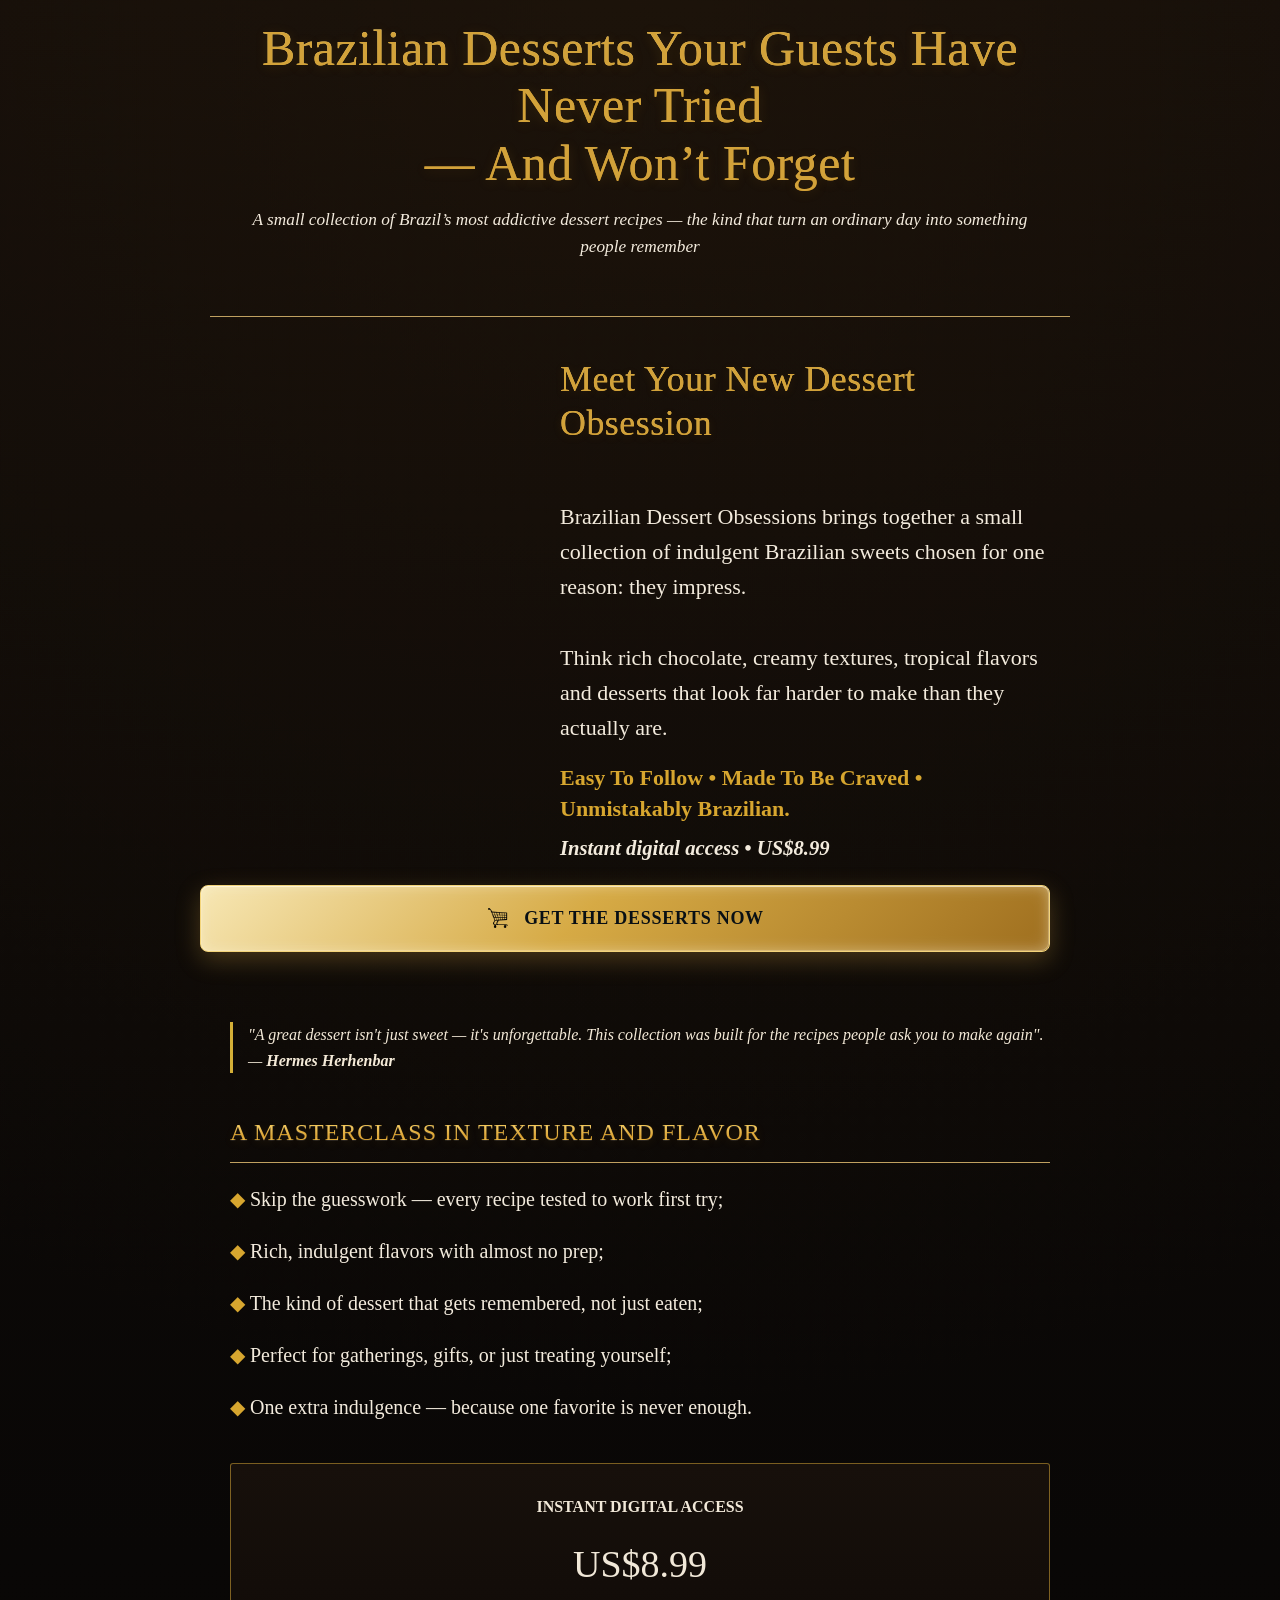
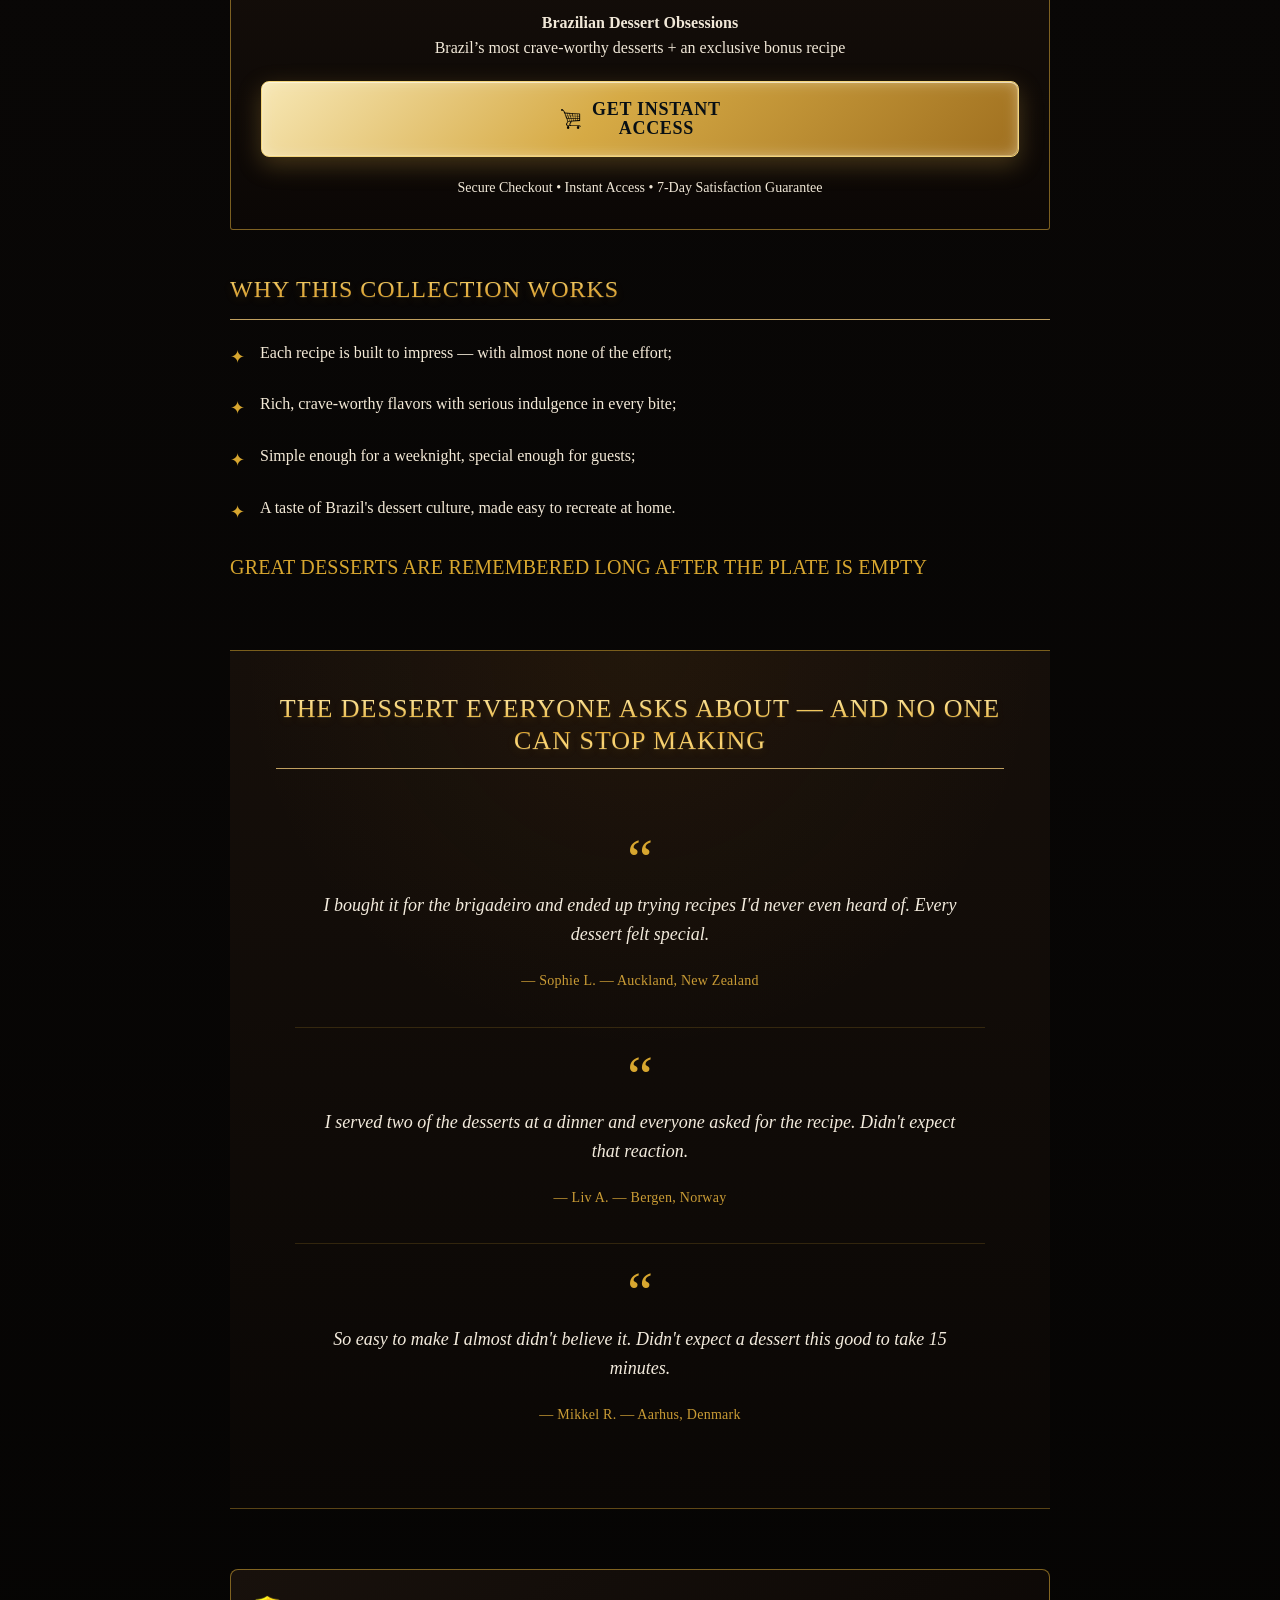
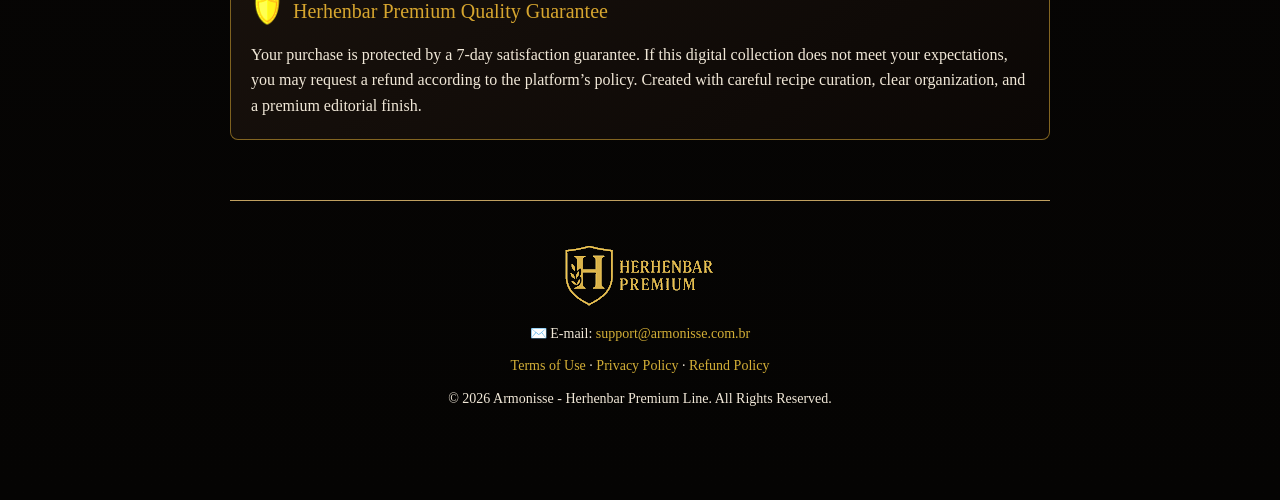
==== index.html @ a562997b "Update index.html" ====
<!DOCTYPE html>
<html lang="pt-BR">
<head>
    <meta charset="UTF-8">
    <meta name="viewport" content="width=device-width, initial-scale=1.0">
    <title>BRAZILIAN DESSERTS | Herhenbar Premium</title>
    <link rel="stylesheet" href="style.css">
    <link rel="icon" type="image/x-icon" href="assets/favicons/favicon.ico">


<!-- META PIXEL -->
<script>
!function(f,b,e,v,n,t,s)
{if(f.fbq)return;n=f.fbq=function(){n.callMethod?
n.callMethod.apply(n,arguments):n.queue.push(arguments)};
if(!f._fbq)f._fbq=n;n.push=n;n.loaded=!0;n.version='2.0';
n.queue=[];t=b.createElement(e);t.async=!0;
t.src=v;s=b.getElementsByTagName(e)[0];
s.parentNode.insertBefore(t,s)}(window, document,'script',
'https://connect.facebook.net/en_US/fbevents.js');
fbq('init', '1757436611671883');
fbq('track', 'PageView');
</script>
<noscript>
<img height="1" width="1" style="display:none"
src="https://www.facebook.com/tr?id=1757436611671883&ev=PageView&noscript=1"/>
</noscript>

</head>
<body>
    <div class="container">
        <header>
            <div class="mobile-hero-dessert">
  <img src="assets/images/dessert-hero.jpg" alt="Brazilian Dessert Obsessions">
</div>
            <h1 class="headline"> Brazilian Desserts Your Guests Have Never Tried <br>— And Won’t Forget
</h1>
            <p class="subheadline"><em>A small collection of Brazil’s most addictive dessert recipes — the kind that turn an ordinary day into something people remember</em></p>
<a href="https://payhip.com/b/fgzxD" class="cta-button mobile-hero-cta">
  GET THE DESSERTS NOW — US$8.99
</a>        </header>

        <div class="content">
            <!-- INÍCIO DA SEÇÃO HERO -->
            <div class="hero">
                <div class="ds-cover-wrap">
  <video
    class="ds-cover-video"
    autoplay
    muted
    loop
    playsinline
    preload="auto"
  >
    <source src="assets/video/ds-cover-loop.mp4" type="video/mp4">
    Seu navegador não suporta vídeo HTML5.
  </video>
</div>

                <div class="hero-content">
                    <h1>Meet Your New Dessert Obsession</h1>
                    <div class="divider"></div>
                    <p>Brazilian Dessert Obsessions brings together a small collection of indulgent Brazilian sweets chosen for one reason: they impress.<br><br>
Think rich chocolate, creamy textures, tropical flavors and desserts that look far harder to make than they actually are.<br>
<span class="benefits-line">
  Easy To Follow • Made To Be Craved • Unmistakably Brazilian.
</span>

                    <span class="instant-access">
  Instant digital access • US$8.99
</span>
                    <a href="https://payhip.com/b/fgzxD" class="cta-button">
  <span class="cart-icon">🛒</span>
  GET THE DESSERTS NOW
</a>

                </div>
            </div>
            <!-- FIM DA SEÇÃO HERO -->

            <div class="media-citation" style="margin: 40px 0; font-style: italic; padding-left: 15px; border-left: 3px solid #d4af37;">
                "A great dessert isn't just sweet — it's unforgettable. This collection was built for the recipes people ask you to make again".<br>
                — <strong>Hermes Herhenbar</strong>             
</div>

                      

                        <h2>A MASTERCLASS IN TEXTURE AND FLAVOR</h2>

            <div class="features">
                <div class="feature">
                    <h3>◆ Skip the guesswork — every recipe tested to work first try;</h3>
                    
                </div>
                <div class="feature">
                    <h3>◆ Rich, indulgent flavors with almost no prep;
</h3>
                    
                </div>
                <div class="feature">
                    <h3>◆ The kind of dessert that gets remembered, not just eaten;
</h3>
                                    </div>


<div class="features">
                <div class="feature">
                    <h3>◆ Perfect for gatherings, gifts, or just treating yourself;</h3>
                    
                </div>

                <div class="feature">
                    <h3>◆ One extra indulgence — because one favorite is never enough.  
</h3>
</div>
            </div>

<div class="price-box">
    <p><strong>INSTANT DIGITAL ACCESS</strong></p>

    <p class="price">US$8.99</p>

    <p>
        <strong>Brazilian Dessert Obsessions</strong><br>
        Brazil’s most crave-worthy desserts + an exclusive bonus recipe
    </p>

    <a href="https://payhip.com/b/fgzxD" class="cta-button offer-mobile-cta">
  <span class="cart-icon">🛒</span>
  <span class="cta-copy">
    <span>GET INSTANT</span>
    <span>ACCESS</span>
  </span>
</a>

    <p style="margin-top: 15px; font-size: 14px;">
        Secure Checkout • Instant Access • 7-Day Satisfaction Guarantee
    </p>
</div>


            <section class="benefits">

  <h2>WHY THIS COLLECTION WORKS</h2>

  <div class="benefit-item">
    <span class="check">✦</span>
    <div>Each recipe is built to impress — with almost none of the effort;</div>
  </div>

  <div class="benefit-item">
    <span class="check">✦</span>
    <div>Rich, crave-worthy flavors with serious indulgence in every bite;</div>
  </div>

  <div class="benefit-item">
    <span class="check">✦</span>
    <div>Simple enough for a weeknight, special enough for guests;</div>
  </div>

  <div class="benefit-item">
    <span class="check">✦</span>
    <div>A taste of Brazil's dessert culture, made easy to recreate at home.</div>
  </div>

  <h3 class="benefits-closing">
    GREAT DESSERTS ARE REMEMBERED LONG AFTER THE PLATE IS EMPTY
  </h3>

</section>

            <section class="testimonial-luxury">

  <h2>THE DESSERT EVERYONE ASKS ABOUT — AND NO ONE CAN STOP MAKING</h2>

  <div class="testimonial-grid">

    <article class="testimonial-item">
      <div class="quote-mark">“</div>
      <p>
        I bought it for the brigadeiro and ended up trying recipes I'd never even heard of. Every dessert felt special.
      </p>
      <span>— Sophie L. — Auckland, New Zealand</span>
    </article>

    <article class="testimonial-item">
      <div class="quote-mark">“</div>
      <p>
        I served two of the desserts at a dinner and everyone asked for the recipe. Didn't expect that reaction.
      </p>
      <span>— Liv A. — Bergen, Norway</span>
    </article>

    <article class="testimonial-item">
      <div class="quote-mark">“</div>
      <p>
        So easy to make I almost didn't believe it. Didn't expect a dessert this good to take 15 minutes.
      </p>
      <span>— Mikkel R. — Aarhus, Denmark</span>
    </article>

  </div>

</section>

            <div class="guarantee-box" style="border: 1px solid #ae8b38; padding: 20px; border-radius: 8px; margin: 60px auto 0; max-width: 860px;">
                <div class="guarantee-content" style="display: flex; align-items: center; gap: 10px;">
                    <div style="font-size: 26px;"><span class="guarantee-icon">🛡️</span></div>
                    <h3 style="margin: 0;">Herhenbar Premium Quality Guarantee</h3>
                </div>
                <p style="margin-top: 10px;">Your purchase is protected by a 7-day satisfaction guarantee. If this digital collection does not meet your expectations, you may request a refund according to the platform’s policy.

Created with careful recipe curation, clear organization, and a premium editorial finish.

</em></p>
            </div>

            <section class="site-banner" style="max-width: 860px; margin: 60px auto 0;">
                
        </div>

        <footer>
            
           
    <img src="assets/images/logo_herhenbar.png" alt="Herhenbar Premium Logo" style="margin-top: 15px;">
<p style="margin: 10px 0;">
        
        ✉️ E-mail: <a href="mailto:support@armonisse.com.br" style="color:#d4af37; text-decoration:none;">support@armonisse.com.br</a>
    </p>

    <p style="margin: 10px 0;">
        <a href="terms-of-use.html" style="color:#d4af37; text-decoration:none;">Terms of Use</a> ·
        <a href="privacy-policy.html" style="color:#d4af37; text-decoration:none;">Privacy Policy</a> ·
        <a href="refund-policy.html" style="color:#d4af37; text-decoration:none;">Refund Policy</a>
    </p>

    <p style="margin-top: 10px;">
                 
          </p>
<p>© 2026 Armonisse - Herhenbar Premium Line. All Rights Reserved.</p>
        </footer>
    </div>
<script>
function flipCard(container) {container.classList.toggle('flipped');}
</script>
</body>
</html>
---- style.css ----
* {
    margin: 0;
    padding: 0;
    box-sizing: border-box;
    font-family: 'Georgia', serif;
}

body {
    background-color: #0a1a1a;
    color: #e0d0a0;
    line-height: 1.6;
    background-image: linear-gradient(to bottom, rgba(5, 15, 15, 0.95), rgba(10, 26, 26, 0.98));
}

.container {
    max-width: 900px;
    margin: 0 auto;
    padding: 20px;
}

/* Adicionando/modificando estilos para o novo layout */
.hero {
    display: flex;
    align-items: flex-start;
    margin-bottom: 40px;
}

.hero-image {
    max-width: 320px;
    box-shadow: 0 5px 15px rgba(0,0,0,0.5);
    /* Removida a borda dourada para evitar duplicação */
}

.hero-content {
    padding-left: 30px;
    display: flex;
    flex-direction: column;
}
.hero-content p {
    margin-top: 0;
}

.hero-content p {
    font-size: 22px;
}



h1 {
    color: #d4af37;
    font-size: 32px;
    margin-top: 0;
    margin-bottom: 30px;
    font-weight: normal;
    letter-spacing: 1px;
}

.hero-content h1 {
    margin-bottom: 12px;
}


.divider {
    height: 1px;
    background-color: #d4af37;
    margin: 20px 0;
}

.highlight {
    font-style: italic;
}

/* Mantenho seu estilo original de botão CTA */
.cta-button {
    display: inline-block;
    background-color: #d4af37;
    color: #0a1a1a;
    font-size: 18px;
    padding: 15px 30px;
    text-decoration: none;
    border-radius: 0;
    margin: 20px 0;
    font-weight: bold;
    text-align: center;
    letter-spacing: 1px;
    border: none;
    transition: all 0.3s ease;
}

.cta-button:hover {
    background-color: #e0c050;
}

.section-title {
    color: #d4af37;
    text-align: center;
    font-size: 24px;
    margin: 40px 0 20px;
    font-weight: normal;
    letter-spacing: 1px;
}

/* Produtos */
.products {
    text-align: center;
    margin: 40px 0;
}

.product-images {
    display: flex;
    justify-content: space-around;
    margin: 40px 0 30px;  /* Aumentado o espaço superior */
    gap: 20px;  /* Adicionado espaço entre imagens */
}

.product-images img {
    width: 30%;
    max-width: 250px;
    border: 1px solid #c0a060;
    box-shadow: 0 3px 10px rgba(0,0,0,0.3);
}

.product-list {
    text-align: left;
    max-width: 80%;
    margin: 0 auto;
    list-style-type: none;
}

.product-name {
    color: #d4af37;
    font-weight: bold;
    font-size: 20px;  /* Aumentado o tamanho da fonte */
    display: block;
    margin-bottom: 8px;
    letter-spacing: 1px;
}

/* Mantendo seus estilos de lista originais */
ul {
    list-style-type: none;
    padding-left: 10px;
}

li {
    margin-bottom: 20px;  /* Aumentado o espaçamento entre itens */
    position: relative;
    padding-left: 20px;
}

li::before {
    content: "•";
    color: #a0c0c0;
    position: absolute;
    left: 0;
}

/* Restante do seu CSS original */
header {
    text-align: center;
    padding: 40px 20px;
    border-bottom: 1px solid #c0a060;
}

.logo {
    max-width: 180px;
    margin-bottom: 20px;
}

.headline {
    font-size: 32px;
    margin-bottom: 15px;
    font-weight: normal;
    color: #d4af37;
    letter-spacing: 1px;
}

.subheadline {
    font-size: 20px;
    margin-bottom: 15px;
    font-weight: normal;
    color: #a0c0c0;
}

.content {
    padding: 40px 20px;
    position: relative;
}

.content::before {
    content: "";
    position: absolute;
    top: 0;
    left: 0;
    width: 100%;
    height: 100%;
    background-image: url('/api/placeholder/1000/600');
    background-size: cover;
    opacity: 0.1;
    z-index: -1;
}

.ebook-preview {
    display: flex;
    align-items: center;
    margin: 30px 0;
    gap: 30px;
}

.ebook-img {
    width: 280px;
    border: 1px solid #c0a060;
    box-shadow: 0 5px 15px rgba(0,0,0,0.5);
}

.price-box {
    background-color: rgba(20, 30, 30, 0.7);
    padding: 30px;
    border-radius: 3px;
    text-align: center;
    margin: 40px 0;
    border: 1px solid #c0a060;
}

.price {
    font-size: 38px;
    color: #d4af37;
    font-weight: normal;
    margin: 15px 0;
}

.original-price {
    text-decoration: line-through;
    color: #a09080;
    font-size: 20px;
}

.site-button {
    display: inline-block;
    background-color: transparent;
    color: #d4af37;
    font-size: 16px;
    padding: 12px 25px;
    text-decoration: none;
    border-radius: 0;
    margin: 10px 0;
    font-weight: normal;
    text-align: center;
    letter-spacing: 1px;
    border: 1px solid #d4af37;
    transition: all 0.3s ease;
}

.site-button:hover {
    background-color: rgba(212, 175, 55, 0.1);
}

.benefits {
    margin: 30px 0;
}

.benefit-item {
    display: flex;
    align-items: flex-start;
    margin-bottom: 20px;
}

.check {
    color: #a0c0c0;
    font-size: 18px;
    margin-right: 15px;
    margin-top: 3px;
}

h2 {
    margin: 40px 0 20px;
    color: #d4af37;
    font-weight: normal;
    letter-spacing: 1px;
    font-size: 24px;
    border-bottom: 1px solid #c0a060;
    padding-bottom: 10px;
}

h3 {
    color: #a0c0c0;
    font-weight: normal;
    margin: 20px 0 10px;
    font-size: 20px;
}

footer {
    text-align: center;
    padding: 30px;
    font-size: 14px;
    color: #a09080;
    border-top: 1px solid #c0a060;
    margin-top: 40px;
}

/* Responsividade para a nova estrutura */
@media (max-width: 768px) {
    .hero {
        flex-direction: column;
        align-items: center;
        text-align: center;
    }
    
    .hero-image {
        margin-bottom: 20px;
        max-width: 280px;
    }
    
    .hero-content {
        padding-left: 0;
    }
    
    .product-images {
        flex-direction: column;
        align-items: center;
    }
    
    .product-images img {
        width: 80%;
        max-width: 280px;
        margin-bottom: 15px;
    }
}

/* Estilos finais adicionados em 26/04 */
body {
  margin: 0;
  font-family: 'Montserrat', sans-serif;
  background: #001d26;
  color: #f5f5e5;
}

.content {
  max-width: 860px;
  margin: auto;
  padding: 40px 20px;
}

.section-title {
  font-size: 30px;
  color: #ae8b38;
  text-align: center;
  margin-top: 60px;
}

.divider {
  height: 2px;
  background-color: #ae8b38;
  margin: 20px auto;
}

.quote {
  font-style: italic;
  font-size: 18px;
  line-height: 1.6;
  text-align: center;
  margin: 30px 0 10px;
}

.author {
  text-align: center;
  font-size: 16px;
  margin-bottom: 30px;
}

.cta-section {
  text-align: center;
  margin: 60px auto 40px;
}

.cta-subtitle {
  font-size: 18px;
  margin-bottom: 20px;
}

.cta-button {
  background: #63d471;
  color: #000;
  font-size: 18px;
  padding: 14px 26px;
  border-radius: 8px;
  text-decoration: none;
  font-weight: bold;
  display: inline-block;
  transition: background 0.3s ease;
}

.cta-button:hover {
  background: #49b85c;
}

.guarantee-box {
  background: #001d26;
  border: 1px solid #ae8b38;
  padding: 20px;
  border-radius: 8px;
  margin-top: 60px;
}

.guarantee-content {
  display: flex;
  align-items: center;
  gap: 10px;
}

.site-banner {
  text-align: center;
  margin-top: 60px;
}

.footer {
  text-align: center;
  font-size: 14px;
  color: #999;
  margin: 80px auto 40px;
  padding: 0 20px;
}
.logo {
  background: transparent;
  color: #d4af37; /* Dourado do seu site */
  text-shadow: 
    0 0 10px rgba(212, 175, 55, 0.7),
    0 0 20px rgba(212, 175, 55, 0.5);
  border: none; /* Remove qualquer borda */
  mix-blend-mode: screen; /* Faz o texto "interagir" com o fundo */
}


.flip-container {
    perspective: 1000px;
    display: inline-block;
    width: 30%;
    max-width: 250px;
}

.flip-card {
    width: 100%;
    transition: transform 0.6s;
    transform-style: preserve-3d;
    cursor: pointer;
    position: relative;
}

.flip-container.flipped .flip-card {
    transform: rotateY(180deg);
}

.flip-front, .flip-back {
    backface-visibility: hidden;
}

.flip-front img, .flip-back img {
    width: 100%;
    max-width: 250px;
    border: 1px solid #c0a060;
    box-shadow: 0 3px 10px rgba(0,0,0,0.3);
}

.flip-back {
    position: absolute;
    top: 0;
    left: 0;
    width: 100%;
    transform: rotateY(180deg);
}

.flip-back {
    position: absolute;
    top: 0;
    left: 0;
    width: 100%;
    height: 100%;
    transform: rotateY(180deg);
}

.flip-front {
    position: relative;
    z-index: 2;
}


@media (max-width: 768px) {
    .product-images {
        flex-direction: column !important;
        align-items: center !important;
    }
    
    .flip-container {
        width: 100% !important;
        max-width: 320px !important;
        margin-bottom: 30px !important;
    }
    
    .flip-front img, .flip-back img {
        width: 100% !important;
        max-width: 320px !important;
        height: auto !important;
    }
}

.flip-container::after {
    content: "👆 Toque aqui";
    position: absolute;
    bottom: -25px;
    left: 50%;
    transform: translateX(-50%);
    color: #d4af37;
    font-size: 12px;
    animation: pulse 2s infinite;
    pointer-events: none;
}

.flip-container.flipped::after {
    content: "👆 Toque para voltar";
}

@keyframes pulse {
    0%, 100% { opacity: 0.7; }
    50% { opacity: 1; }
}


.flip-front img, .flip-back img {
    border: none !important;
    box-shadow: 0 3px 10px rgba(0,0,0,0.3) !important;
}

@media (max-width: 768px) {
    .hero-content p {
        font-size: 18.5px;
        line-height: 1.5;
    }
}

html, body {
  background-color: #0B1C2D !important;
  color: #F5F2EE !important;
}
.card,
.box,
.price-box,
.guarantee-box {
  background-color: #0B1F26 !important;
  border: 1px solid #D4AF37;
}



/* Estilos farofa pascoa adicionados em 02/04 */

html, body {
  background-color: #0E1820 !important;
  color: #F5F2EE !important;
}

.content::before {
  display: none !important;
}

.card,
.box,
.price-box,
.guarantee-box {
  background-color: #13242C !important;
  border: 1px solid #D4AF37 !important;
}

.cta-button {
  background: #22A06B !important;
  color: #F8F6F1 !important;
  border: none !important;
}

.cta-button:hover {
  background: #1B8257 !important;
}

.site-button {
  color: #D4AF37 !important;
  border: 1px solid #D4AF37 !important;
}

.site-button:hover {
  background-color: rgba(212, 175, 55, 0.08) !important;
}



.cta-button {
  display: inline-block;
  width: 100%;
  padding: 18px 34px;
  background: linear-gradient(180deg, #f8efd8 0%, #e7cf8a 55%, #c79d3f 100%);
  color: #111111 !important;
  border: 1px solid rgba(120, 86, 20, 0.55);
  border-radius: 8px;
  text-decoration: none;
  text-transform: uppercase;
  font-weight: 800;
  letter-spacing: 0.04em;
  text-align: center;
  box-shadow:
    inset 0 1px 0 rgba(255,255,255,0.55),
    inset 0 0 0 1px rgba(255,244,210,0.35),
    0 8px 22px rgba(185,139,42,0.22);
  position: relative;
  overflow: hidden;
  transition: all 0.25s ease;
}

.cta-button::before {
  content: "";
  position: absolute;
  inset: 0;
  border-radius: 8px;
  box-shadow:
    inset 0 0 18px rgba(255,255,255,0.18),
    inset 0 0 0 1px rgba(255,240,200,0.28);
  pointer-events: none;
}

.cta-button:hover {
  transform: translateY(-1px);
  filter: brightness(1.04);
  box-shadow:
    inset 0 1px 0 rgba(255,255,255,0.62),
    inset 0 0 0 1px rgba(255,244,210,0.38),
    0 10px 26px rgba(185,139,42,0.28);
}


a.cta-button,
.cta-button {
  background: linear-gradient(135deg, #f7e7b4 0%, #d6aa45 45%, #9f6f1f 100%) !important;
  color: #080f14 !important;
  border: 1px solid #f3d47a !important;
  box-shadow:
    inset 0 1px 0 rgba(255,255,255,.55),
    inset 0 0 12px rgba(255,244,200,.28),
    0 8px 24px rgba(214,170,69,.28) !important;
}

a.cta-button:hover,
.cta-button:hover {
  background: linear-gradient(135deg, #fff0bd 0%, #e0b84f 45%, #b47d25 100%) !important;
  color: #080f14 !important;
}


/* === GOLDEN CRUNCH — HERO FINAL TWEAKS === */

.hero h1,
.headline,
.hero-title {
  font-size: clamp(2.45rem, 5vw, 4.25rem) !important;
  line-height: 1.12 !important;
  color: #e7c46a !important;
  text-shadow: 0 2px 14px rgba(212, 175, 55, 0.18) !important;
  letter-spacing: 0.015em !important;
}

.hero p,
.hero-subtitle,
.subheadline {
  color: #dff7ff !important;
}

/* HERO — bloco da capa + texto */
.hero-content > h1 {
  font-size: clamp(2rem, 3vw, 2.75rem) !important;
  line-height: 1.22 !important;
  color: #d2a23a !important;
  text-shadow: 0 2px 10px rgba(180, 125, 32, 0.14) !important;
}


/* === FINAL HERO TYPOGRAPHY / COLOR === */

.container > header h1.headline {
  font-size: clamp(2rem, 3.9vw, 3.25rem) !important;
  line-height: 1.15 !important;
  color: #d2a23a !important;
  text-shadow: 0 2px 12px rgba(180, 125, 32, 0.18) !important;
  letter-spacing: 0.01em !important;
}

.container > header p.subheadline {
  font-size: clamp(1.05rem, 1.35vw, 1.22rem) !important;
  line-height: 1.55 !important;
  color: #e8f7fb !important;
}

.hero .hero-content > h1 {
  font-size: clamp(2rem, 2.8vw, 2.65rem) !important;
  line-height: 1.23 !important;
  color: #d2a23a !important;
  text-shadow: 0 2px 10px rgba(180, 125, 32, 0.14) !important;
}

@media (max-width: 768px) {
  .container > header h1.headline {
    font-size: clamp(2rem, 9vw, 2.75rem) !important;
  }

  .hero .hero-content > h1 {
    font-size: clamp(2rem, 8vw, 2.55rem) !important;
  }
}

.content h2 {
  color: #d2a23a;
}


.hero-sub {
  font-style: italic;
}

.mobile-hero-dessert {
  display: none;
}

@media (max-width: 768px) {

  .mobile-hero-dessert {
    display: block !important;
    width: 100% !important;
    height: 210px !important;
    overflow: hidden !important;
    margin: 0 auto 18px auto !important;
  }

  .mobile-hero-dessert img {
    width: 100% !important;
    height: 100% !important;
    object-fit: cover !important;
    object-position: center 58% !important;
    display: block !important;
  }

  .headline {
    margin-top: 0 !important;
  }
}

.mobile-hero-dessert {
  display: none;
}

@media (max-width: 768px) {

  .mobile-hero-dessert {
    display: block !important;
    width: 100% !important;
    height: 225px !important;
    overflow: hidden !important;
    margin: 0 auto 10px auto !important;
  }

  .mobile-hero-dessert img {
    width: 100% !important;
    height: 100% !important;
    object-fit: cover !important;
    object-position: center 58% !important;
    display: block !important;
  }

  .headline {
    margin-top: 0 !important;
    margin-bottom: 10px !important;
  }

  .subheadline {
    font-size: 15px !important;
    line-height: 1.35 !important;
    margin-bottom: 14px !important;
  }
}


.mobile-hero-cta {
  display: none;
}

@media (max-width: 768px) {

  .mobile-hero-cta {
    display: block !important;
    width: calc(100% - 36px) !important;
    max-width: 320px !important;
    margin: 16px auto 22px auto !important;
    padding: 15px 18px !important;
    text-align: center !important;
    text-decoration: none !important;
    font-weight: 700 !important;
    font-size: 14px !important;
    letter-spacing: 0.3px !important;

    background: linear-gradient(90deg, #f3d67a, #d8a627) !important;
    color: #111 !important;

    border: 1px solid #e4bd4d !important;
    border-radius: 8px !important;
    box-shadow: 0 6px 18px rgba(216, 166, 39, 0.22) !important;
  }
}

header {
  padding-top: 0 !important;
}

.mobile-hero-dessert {
  transform: translateY(-2px);
  margin-bottom: -2px !important;
}

/* ===== DESSERT LUXURY PALETTE ===== */

:root {
  --lux-bg: #090706;
  --lux-bg-soft: #120d09;
  --lux-cream: #f4ead8;

  --gold-light: #ffe8a3;
  --gold-mid: #d9a52b;
  --gold-deep: #8f5b00;
}

/* Main page background */
body {
  background:
    radial-gradient(circle at 50% 0%, rgba(120, 72, 20, 0.10), transparent 38%),
    linear-gradient(180deg, var(--lux-bg-soft) 0%, var(--lux-bg) 42%, #050403 100%) !important;
  color: var(--lux-cream) !important;
}

/* Premium luminous gold headlines */
.headline,
.hero h1,
h2,
.section-title {
  color: transparent !important;

  background: linear-gradient(
    180deg,
    #fff0b5 0%,
    #f5cd62 22%,
    #d79a20 48%,
    #ffd86e 67%,
    #9f6507 100%
  ) !important;

  -webkit-background-clip: text !important;
  background-clip: text !important;

  text-shadow:
    0 1px 0 rgba(255,255,255,0.10),
    0 3px 10px rgba(206,145,28,0.16) !important;
}

/* Body copy stays warm and readable */
p,
.subheadline,
.content p,
li {
  color: #f1e8d8;
}

/* Gold dividers */
hr,
.gold-line,
.divider {
  border-color: #bd861b !important;
  background: linear-gradient(
    90deg,
    transparent,
    #f0c454,
    transparent
  ) !important;
}

/* Luxury gold CTA */
.mobile-hero-cta,
.cta-button,
.btn-primary {
  background: linear-gradient(
    180deg,
    #ffe99a 0%,
    #e8bd45 32%,
    #bc8112 72%,
    #8d5900 100%
  ) !important;

  color: #140d04 !important;
  border: 1px solid #f3ce67 !important;

  box-shadow:
    inset 0 1px 0 rgba(255,255,255,0.55),
    0 4px 14px rgba(193,129,15,0.30),
    0 0 22px rgba(214,158,39,0.10) !important;
}

/* Slightly warmer premium cards/sections */
.card,
.offer-box,
.testimonial-card {
  background: linear-gradient(
    180deg,
    rgba(28,20,14,0.94),
    rgba(10,7,5,0.98)
  ) !important;

  border-color: rgba(210,159,48,0.45) !important;
}

/* ===== REMOVE OLD BLUE COMPONENTS ===== */

/* Offer / pricing boxes */
.offer-box,
.pricing-box,
.price-box,
.cta-box,
.bundle-box {
  background: linear-gradient(
    180deg,
    #17100b 0%,
    #0b0705 100%
  ) !important;

  border: 1px solid rgba(214, 166, 55, 0.55) !important;
}

/* Testimonials */
.testimonial,
.testimonial-card,
.review,
.review-card {
  background: linear-gradient(
    145deg,
    #17100c 0%,
    #0d0906 100%
  ) !important;

  border: 1px solid rgba(200, 150, 44, 0.28) !important;
  box-shadow: 0 8px 28px rgba(0,0,0,0.28) !important;
}

/* Guarantee box */
.guarantee,
.guarantee-box,
.guarantee-card {
  background: linear-gradient(
    145deg,
    #18110c 0%,
    #0b0705 100%
  ) !important;

  border: 1px solid rgba(220, 171, 54, 0.55) !important;
}

/* ALL MAIN CTA BUTTONS */
.cta-button,
.btn-primary,
.buy-button,
.offer-button,
.mobile-hero-cta {
  background: linear-gradient(
    180deg,
    #fff0ad 0%,
    #edc75c 30%,
    #c98d19 72%,
    #925b05 100%
  ) !important;

  color: #120b03 !important;
  border: 1px solid #f3d06d !important;

  box-shadow:
    inset 0 1px 0 rgba(255,255,255,.65),
    0 4px 18px rgba(197,137,18,.28) !important;
}

.testimonial > div {
  background: linear-gradient(
    145deg,
    #17100c 0%,
    #0d0906 100%
  ) !important;

  border: 1px solid rgba(212,175,55,0.30) !important;
}

@media (min-width: 769px) {
  .hero .cta-button,
  .hero .btn-primary,
  .hero .buy-button,
  .hero .offer-button {
    width: calc(100% + 360px) !important;
    max-width: none !important;
    margin-left: -360px !important;
  }
}
/* ===== FOLD 2 TYPOGRAPHY TUNING ===== */

.hero p,
.hero .content p,
.hero li {
  color: #f3ebdd !important;
}

.hero strong {
  color: #f3ebdd !important;
}

/* Benefits line */
.hero .benefits-line,
.hero .features-line {
  font-weight: 700 !important;
  color: #f3ebdd !important;
}

/* Price / instant access line */
.hero .price-line,
.hero .instant-access {
  font-size: 0.94em !important;
  font-style: italic !important;
  font-weight: 700 !important;
  color: #f3ebdd !important;
}


.feature h3 {
  color: #f3ebdd !important;
}

.feature h3::first-letter {
  color: #d7a62f !important;
}

.check {
  color: #d7a62f !important;
}

.guarantee-icon {
  filter: sepia(1) saturate(4) hue-rotate(355deg) brightness(1.15);
}
.guarantee-box h3 {
  color: #d7a62f !important;
}
.subheadline,
.subheadline em {
  color: #f3ebdd !important;
}

.hero .benefits-line {
  display: block;
  margin-top: 18px;
  color: #d7a62f !important;
  font-weight: 700 !important;
  line-height: 1.4;
}

.hero .instant-access {
  display: block;
  margin-top: 7px;
  color: #f3ebdd !important;
  font-size: 0.92em;
  font-style: italic;
  font-weight: 600;
}

.offer-box {
  text-align: center;
  padding: 34px 28px;
  border: 1px solid rgba(215,166,47,.55);
  background: linear-gradient(180deg, #17100b 0%, #0b0705 100%);
}

.offer-box h3 {
  margin: 0 0 14px;
  color: #f3ebdd;
  font-size: 16px;
  letter-spacing: .5px;
}

.offer-price {
  color: #d7a62f;
  font-size: 36px;
  font-weight: 700;
  margin-bottom: 16px;
}

.offer-product {
  color: #f3ebdd;
  line-height: 1.5;
  margin-bottom: 22px;
}

.offer-trust {
  margin: 18px 0 0;
  color: #f3ebdd;
  font-size: 13px;
}



.benefits-closing {
  margin-top: 28px !important;
  text-align: left !important;
  color: #d7a62f !important;
  font-family: Georgia, "Times New Roman", serif !important;
  font-size: 20px !important;
  font-weight: 500 !important;
  line-height: 1.25 !important;
  letter-spacing: 0.2px !important;
  text-transform: none !important;
}


.testimonial-luxury {
  max-width: 920px;
  margin: 70px auto 0;
  padding: 42px 46px 48px;

  background:
    radial-gradient(circle at top center, rgba(177,113,24,.08), transparent 42%),
    linear-gradient(180deg, #160f0a 0%, #0a0705 100%);

  border-top: 1px solid rgba(215,166,47,.55);
  border-bottom: 1px solid rgba(215,166,47,.35);

  text-align: center;
}

.testimonial-luxury h2 {
  margin: 0 0 42px;

  font-family: Georgia, "Times New Roman", serif;
  font-size: 26px;
  font-weight: 500;
  line-height: 1.25;

  color: #d7a62f;
  text-transform: none;
}

.testimonial-grid {
  display: grid;
  grid-template-columns: 1fr;
  gap: 0;
}

.testimonial-item {
  position: relative;
  max-width: 720px;
  margin: 0 auto;
  padding: 28px 20px 34px;
}

.testimonial-item + .testimonial-item {
  border-top: 1px solid rgba(215,166,47,.18);
}

.quote-mark {
  font-family: Georgia, serif;
  font-size: 58px;
  line-height: .7;
  color: #d7a62f;
  margin-bottom: 12px;
}

.testimonial-item p {
  margin: 0 auto 18px;
  max-width: 650px;

  color: #f3ebdd;
  font-family: Georgia, "Times New Roman", serif;
  font-size: 18px;
  font-style: italic;
  line-height: 1.6;
}

.testimonial-item span {
  color: #c99b35;
  font-size: 14px;
  letter-spacing: .25px;
}


@media (max-width: 768px) {

  .testimonial-luxury {
    margin-top: 45px;
    padding: 30px 20px 34px;
  }

  .testimonial-luxury h2 {
    font-size: 22px;
    margin-bottom: 26px;
  }

  .testimonial-item {
    padding: 24px 4px 28px;
  }

  .testimonial-item p {
    font-size: 16px;
    line-height: 1.55;
  }
}
.mobile-hero-dessert {
  margin-bottom: 18px !important;
}

/* CART — TODOS OS CTAs */
.cart-icon {
  display: inline-block;
  margin-right: 10px;
  filter: grayscale(1) brightness(0);
  transform: scaleX(-1);
  transform-origin: center;
}

/* PRIMEIRO CTA = MOBILE ONLY */
.mobile-hero-cta {
  display: none !important;
}

@media (max-width: 768px) {
  .mobile-hero-cta {
    display: flex !important;
    align-items: center !important;
    justify-content: center !important;
  }
}

@media (max-width: 768px) {

  .mobile-hero-cta {
    display: flex !important;
    width: calc(100% - 24px) !important;
    max-width: 360px !important;
    min-height: 82px !important;
    margin: 16px auto 22px !important;
    padding: 12px 18px !important;
    align-items: center !important;
    justify-content: center !important;
  }

  .mobile-cta-inner {
    display: inline-flex;
    align-items: center;
    justify-content: center;
    gap: 13px;
  }

  .mobile-cta-copy {
    display: flex;
    flex-direction: column;
    align-items: center;
    line-height: 1.15;
  }

  .mobile-cta-copy > span {
    font-size: 17px;
    font-weight: 700;
    white-space: nowrap;
  }

  .mobile-cta-copy small {
    margin-top: 4px;
    font-size: 15px;
    font-weight: 700;
  }

  .mobile-hero-cta .cart-icon {
    margin: 0 !important;
    font-size: 21px !important;
  }
}

.mobile-hero-cta {
  display: none !important;
}

@media (max-width: 768px) {
  .mobile-hero-cta {
    display: block !important;
    width: calc(100% - 24px) !important;
    max-width: 360px !important;
    margin: 16px auto 22px !important;
    padding: 18px 20px !important;
    text-align: center !important;
    font-size: 16px !important;
    font-weight: 700 !important;
    line-height: 1.2 !important;
  }
}
.mobile-hero-cta .cart-icon {
  display: inline-block;
  margin-right: 10px;
  filter: grayscale(1) brightness(0) !important;
  transform: scaleX(-1) !important;
  vertical-align: -1px;
}
.offer-mobile-cta {
  display: flex;
  align-items: center;
  justify-content: center;
  gap: 10px;
}

.offer-mobile-cta .cta-copy {
  display: flex;
  flex-direction: column;
  align-items: center;
  line-height: 1.05;
}

.offer-mobile-cta .cart-icon {
  filter: grayscale(1) brightness(0);
  transform: scaleX(-1);
  margin: 0;
}
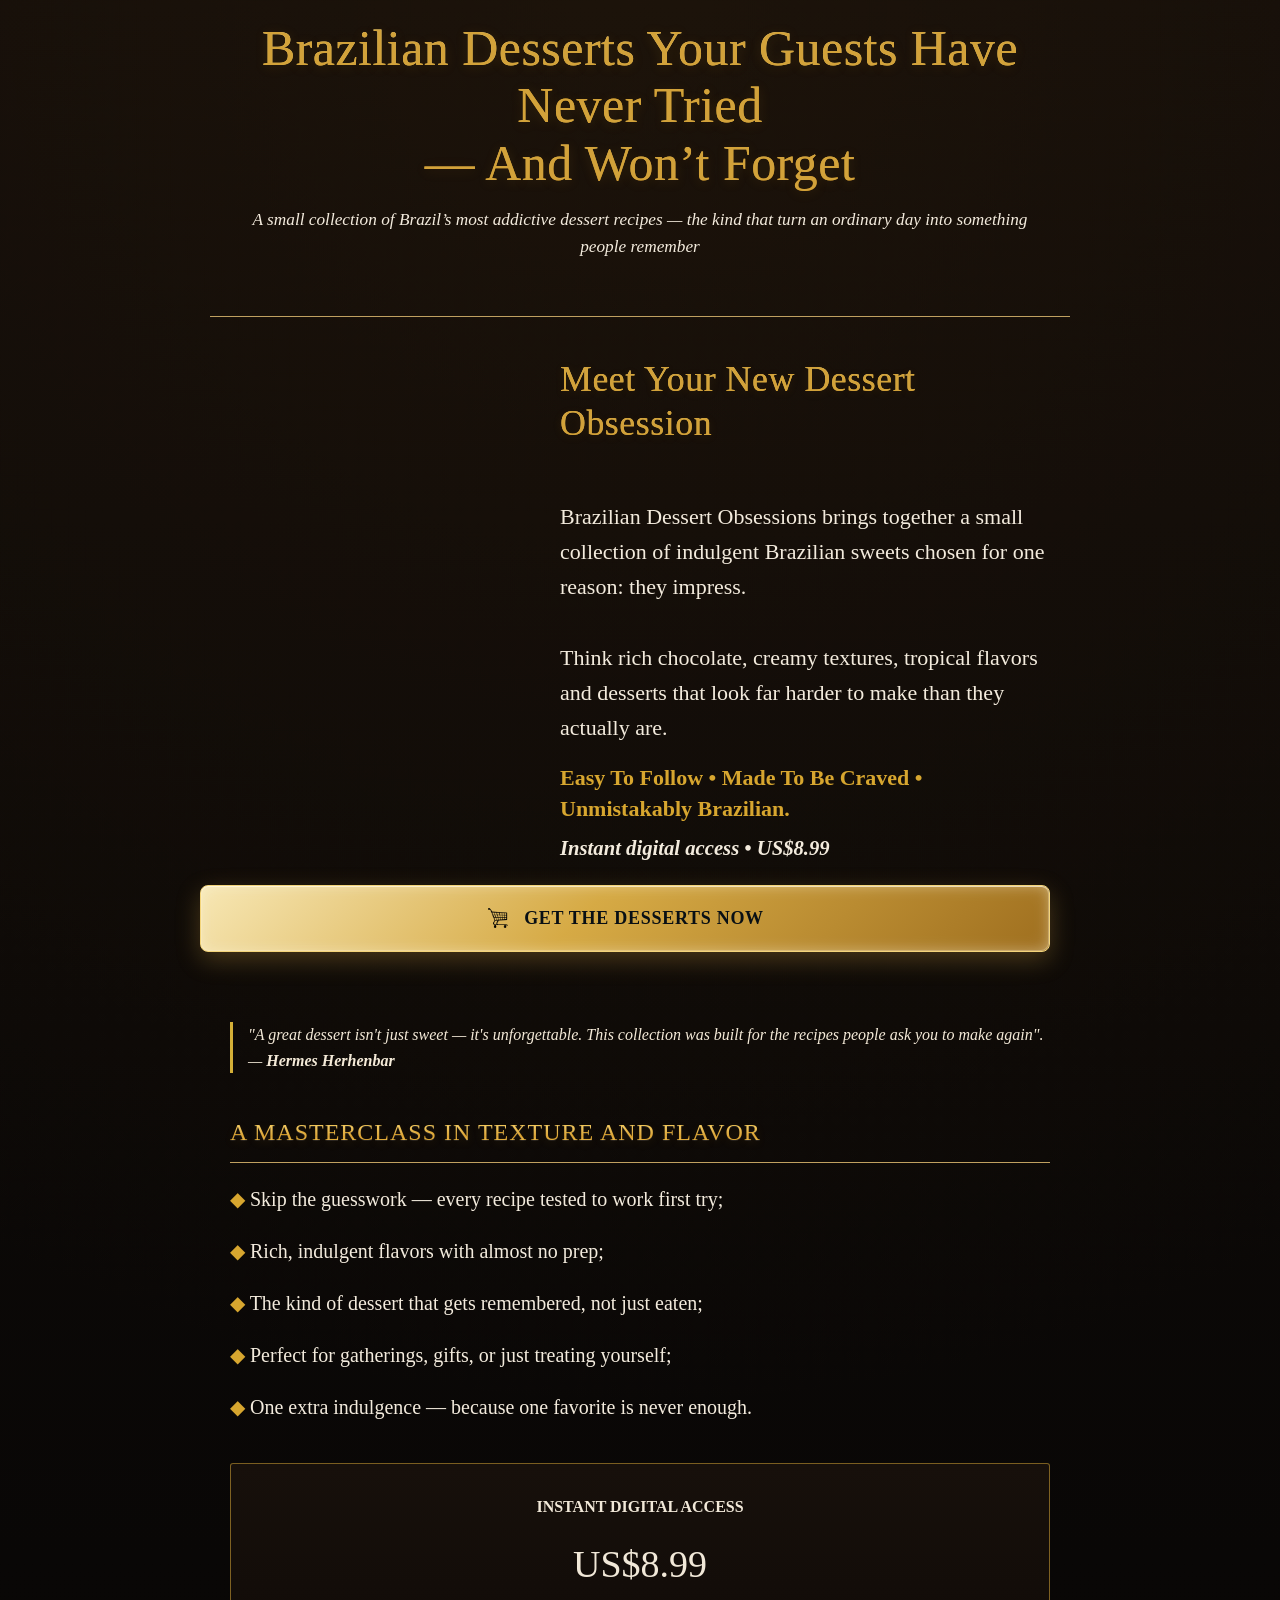
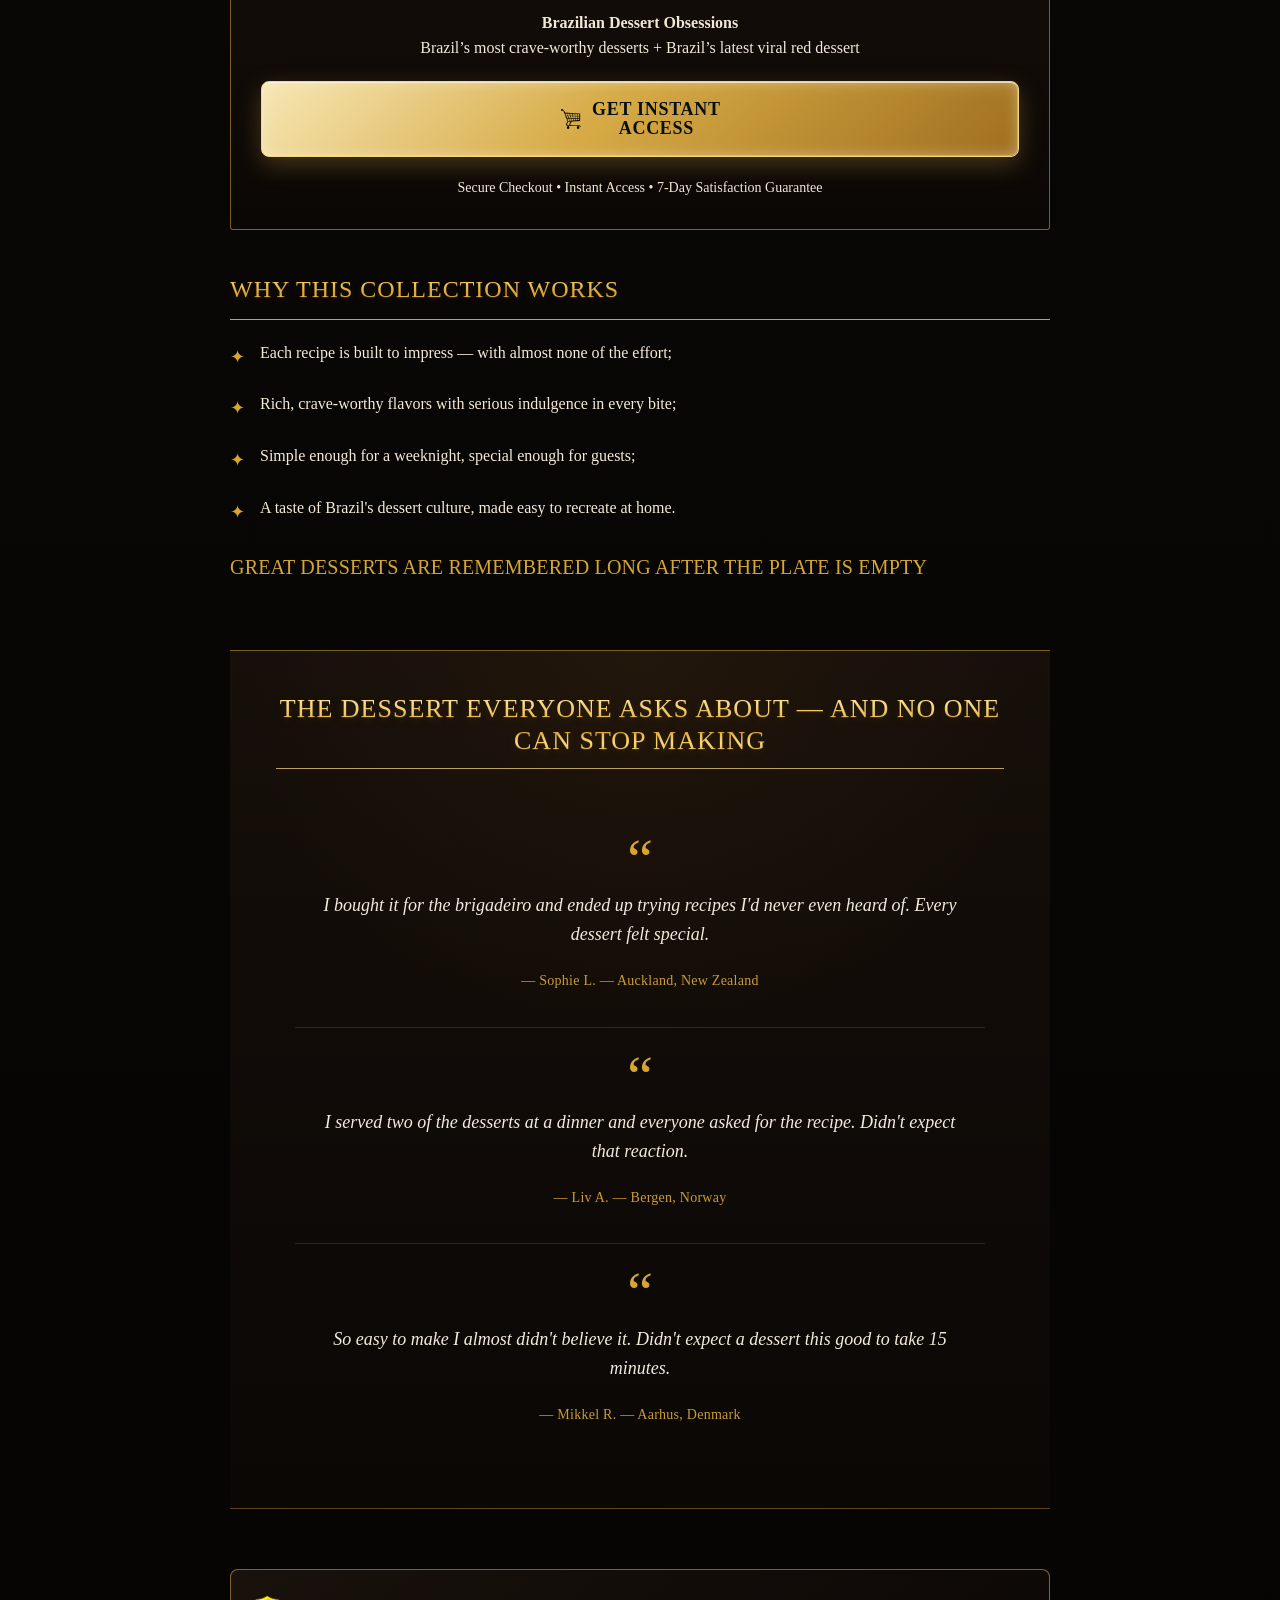
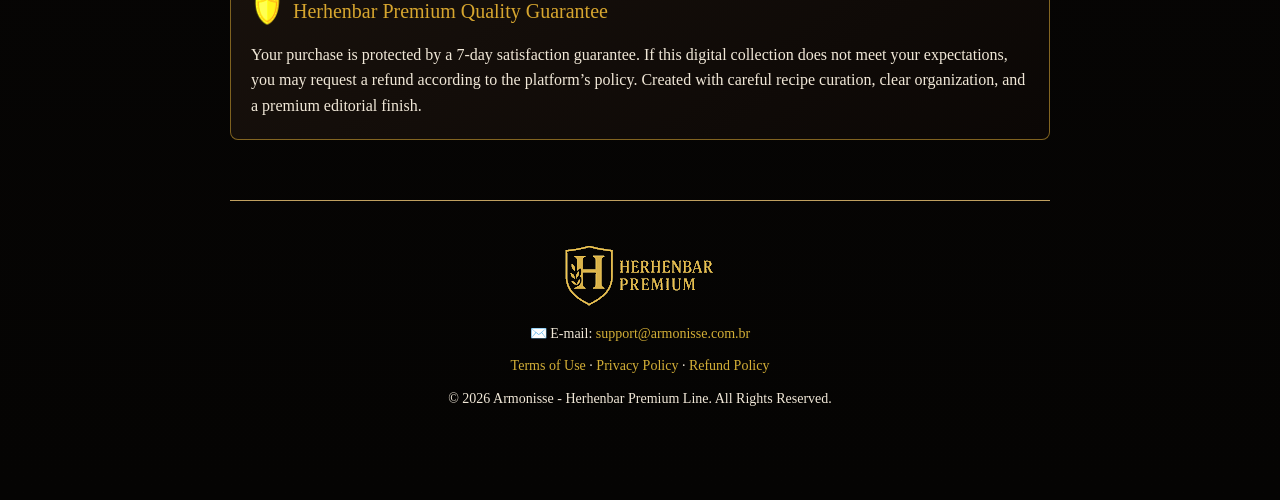
==== commit 947e0e57: "Update index.html" ====
--- a/index.html
+++ b/index.html
@@ -122,7 +122,7 @@
 
     <p>
         <strong>Brazilian Dessert Obsessions</strong><br>
-        Brazil’s most crave-worthy desserts + an exclusive bonus recipe
+        Brazil’s most crave-worthy desserts + Brazil’s latest viral red dessert
     </p>
 
     <a href="https://payhip.com/b/fgzxD" class="cta-button offer-mobile-cta">
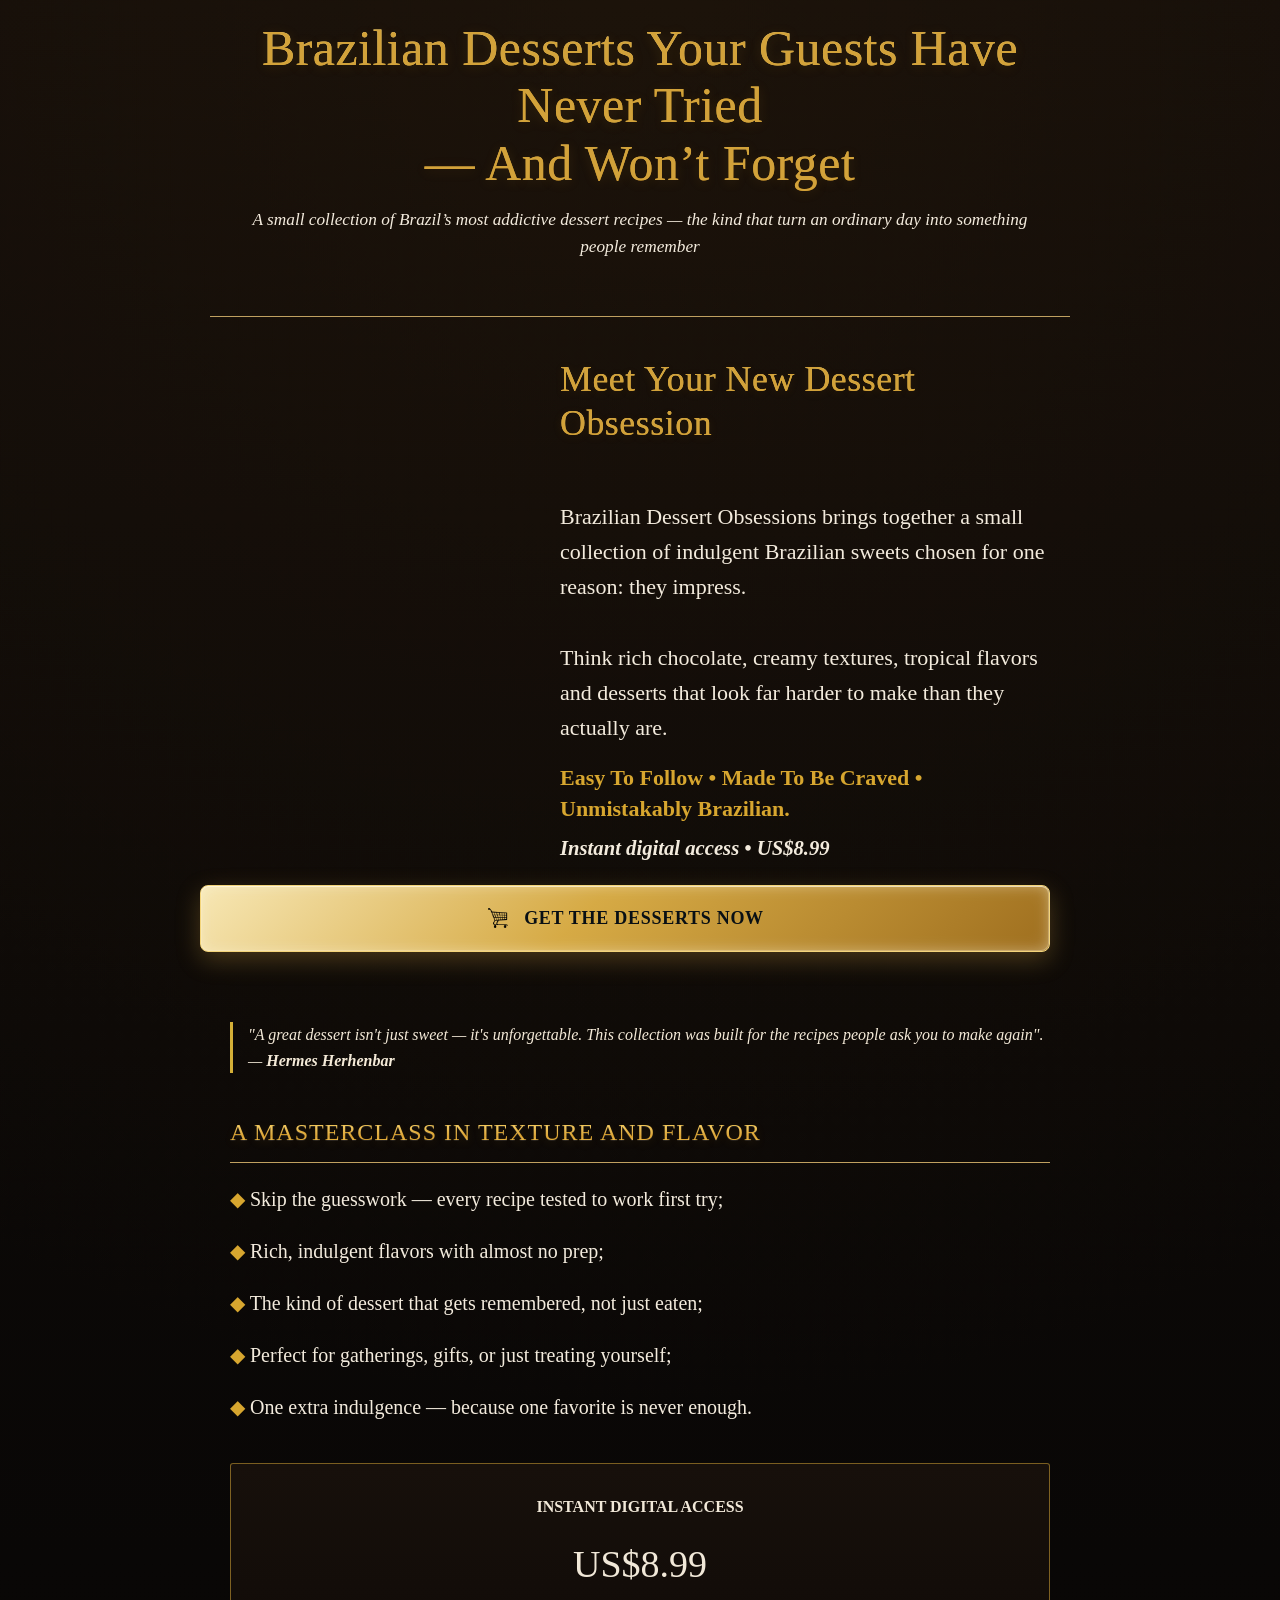
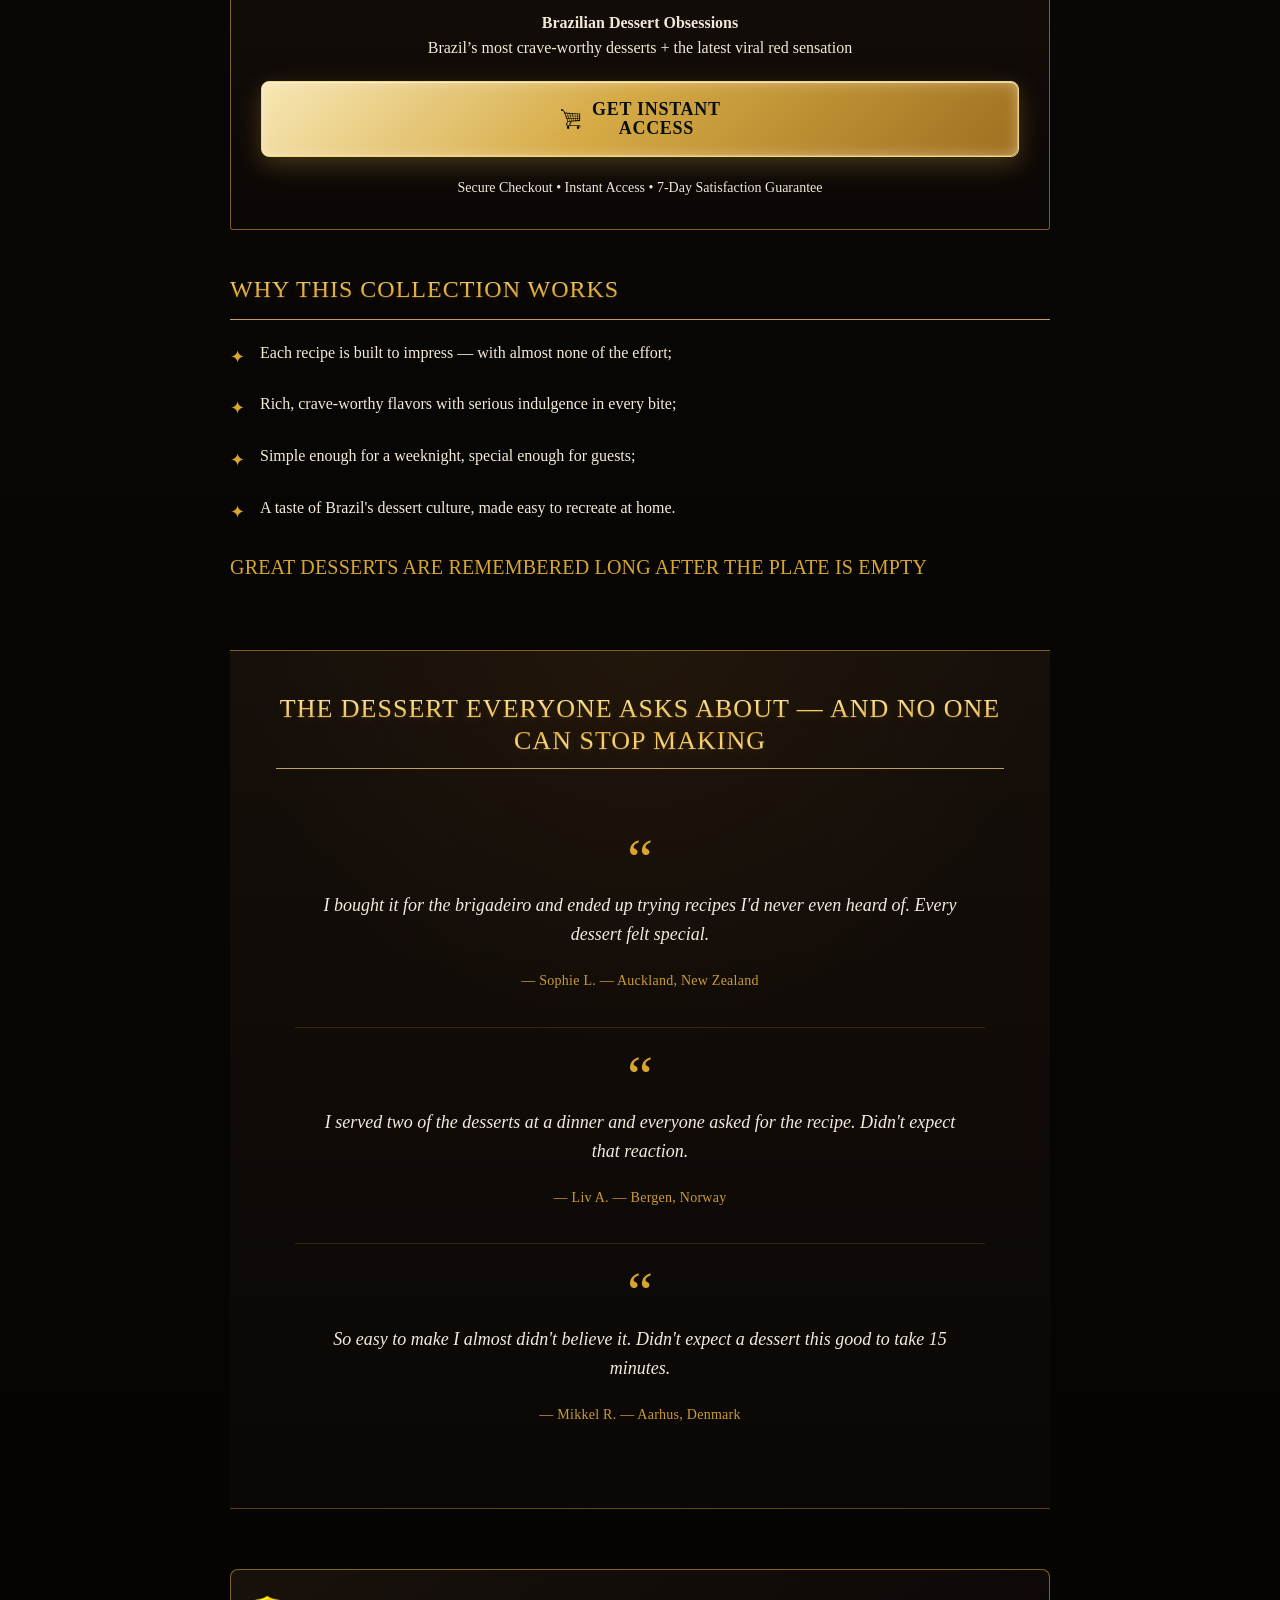
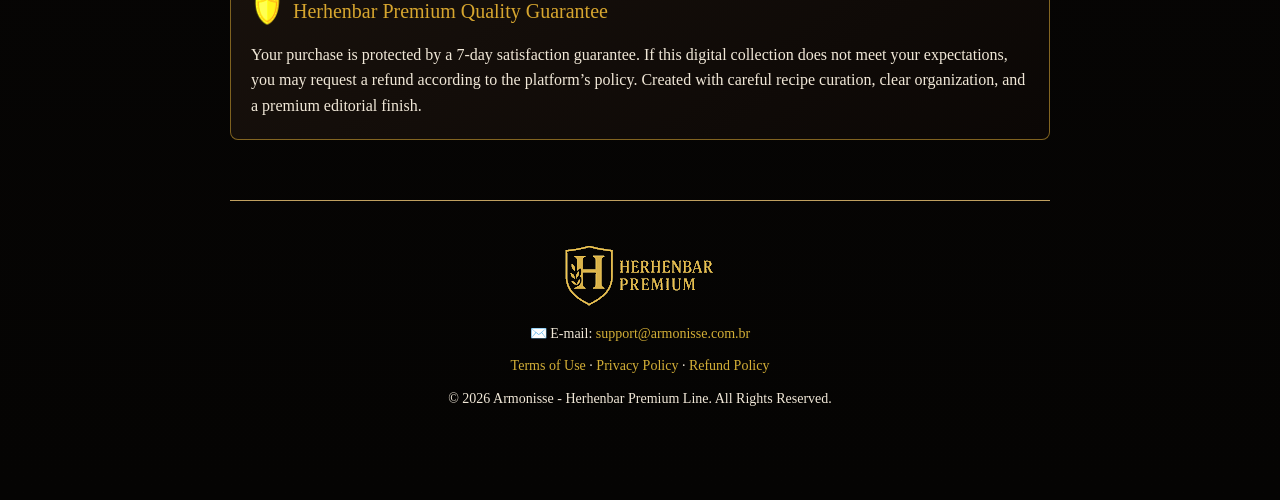
==== commit 9d43646d: "Update index.html" ====
--- a/index.html
+++ b/index.html
@@ -122,7 +122,7 @@
 
     <p>
         <strong>Brazilian Dessert Obsessions</strong><br>
-        Brazil’s most crave-worthy desserts + Brazil’s latest viral red dessert
+        Brazil’s most crave-worthy desserts + the latest viral red sensation
     </p>
 
     <a href="https://payhip.com/b/fgzxD" class="cta-button offer-mobile-cta">
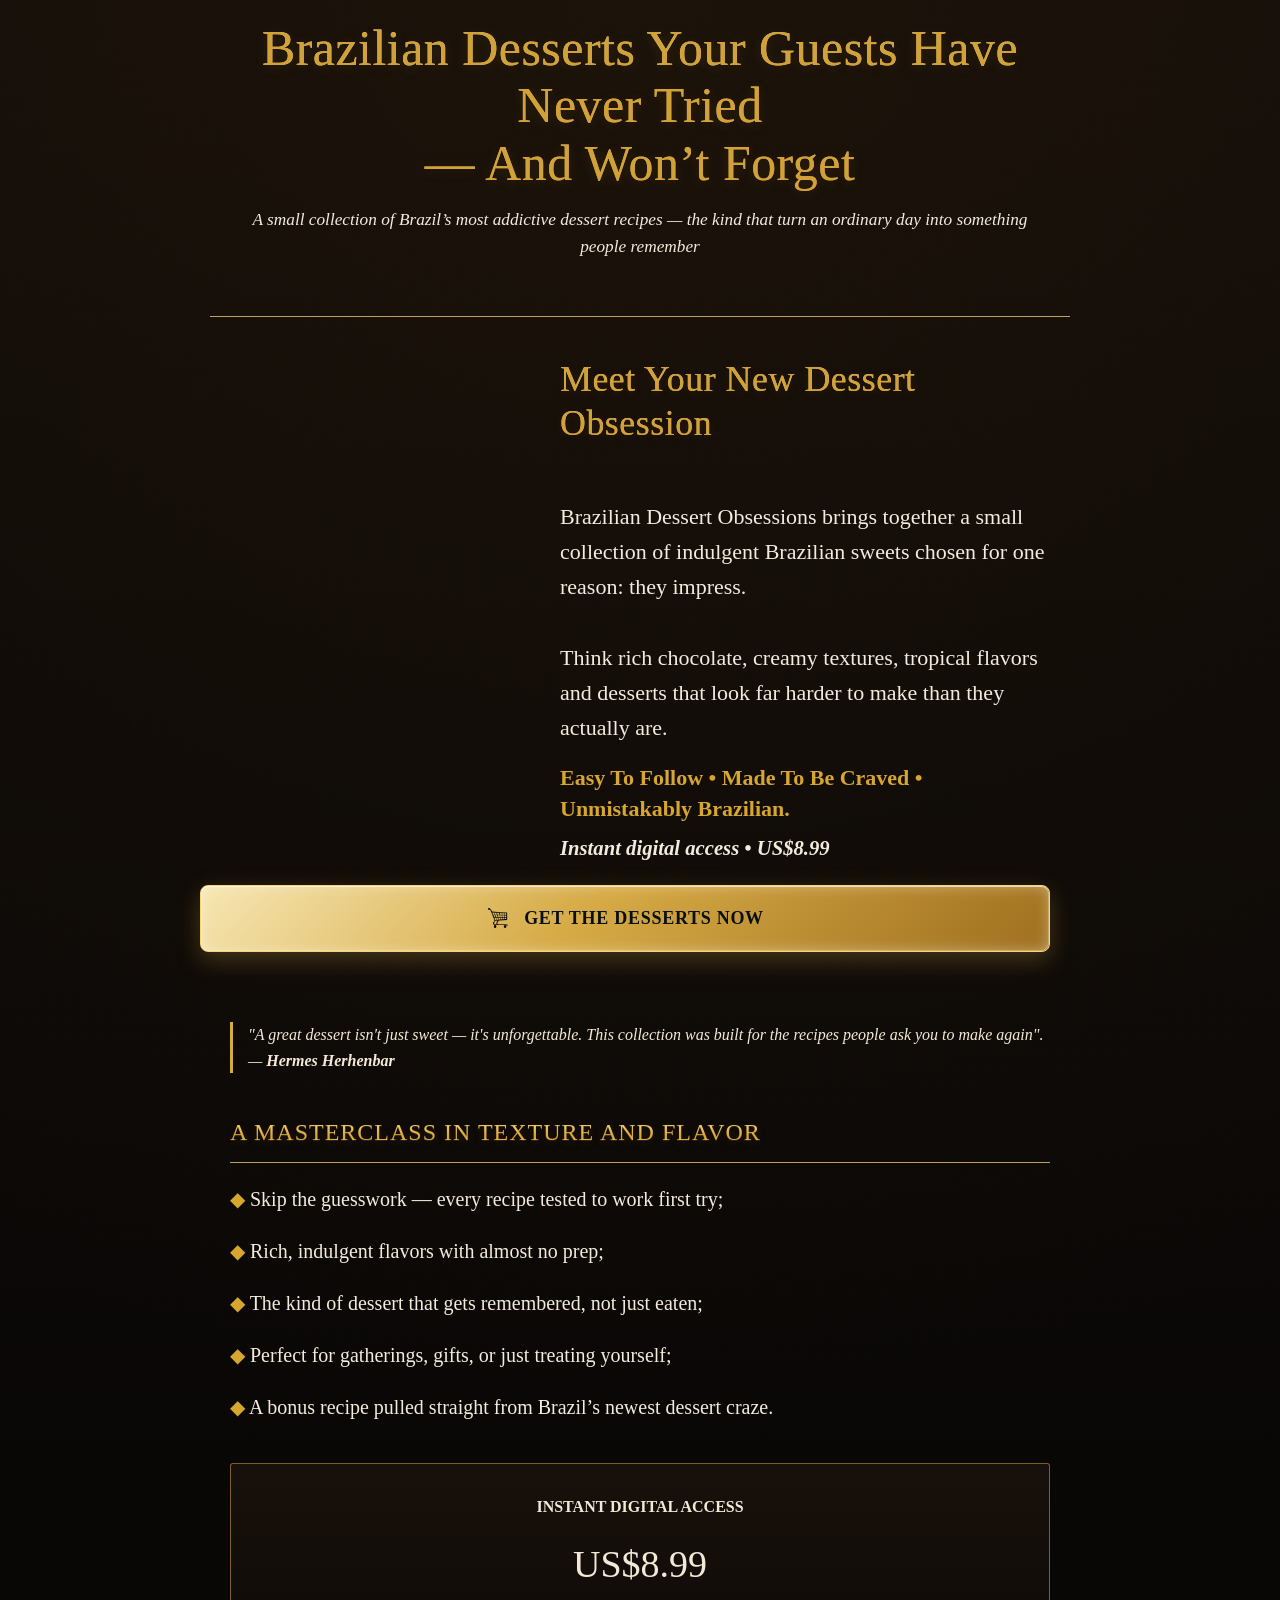
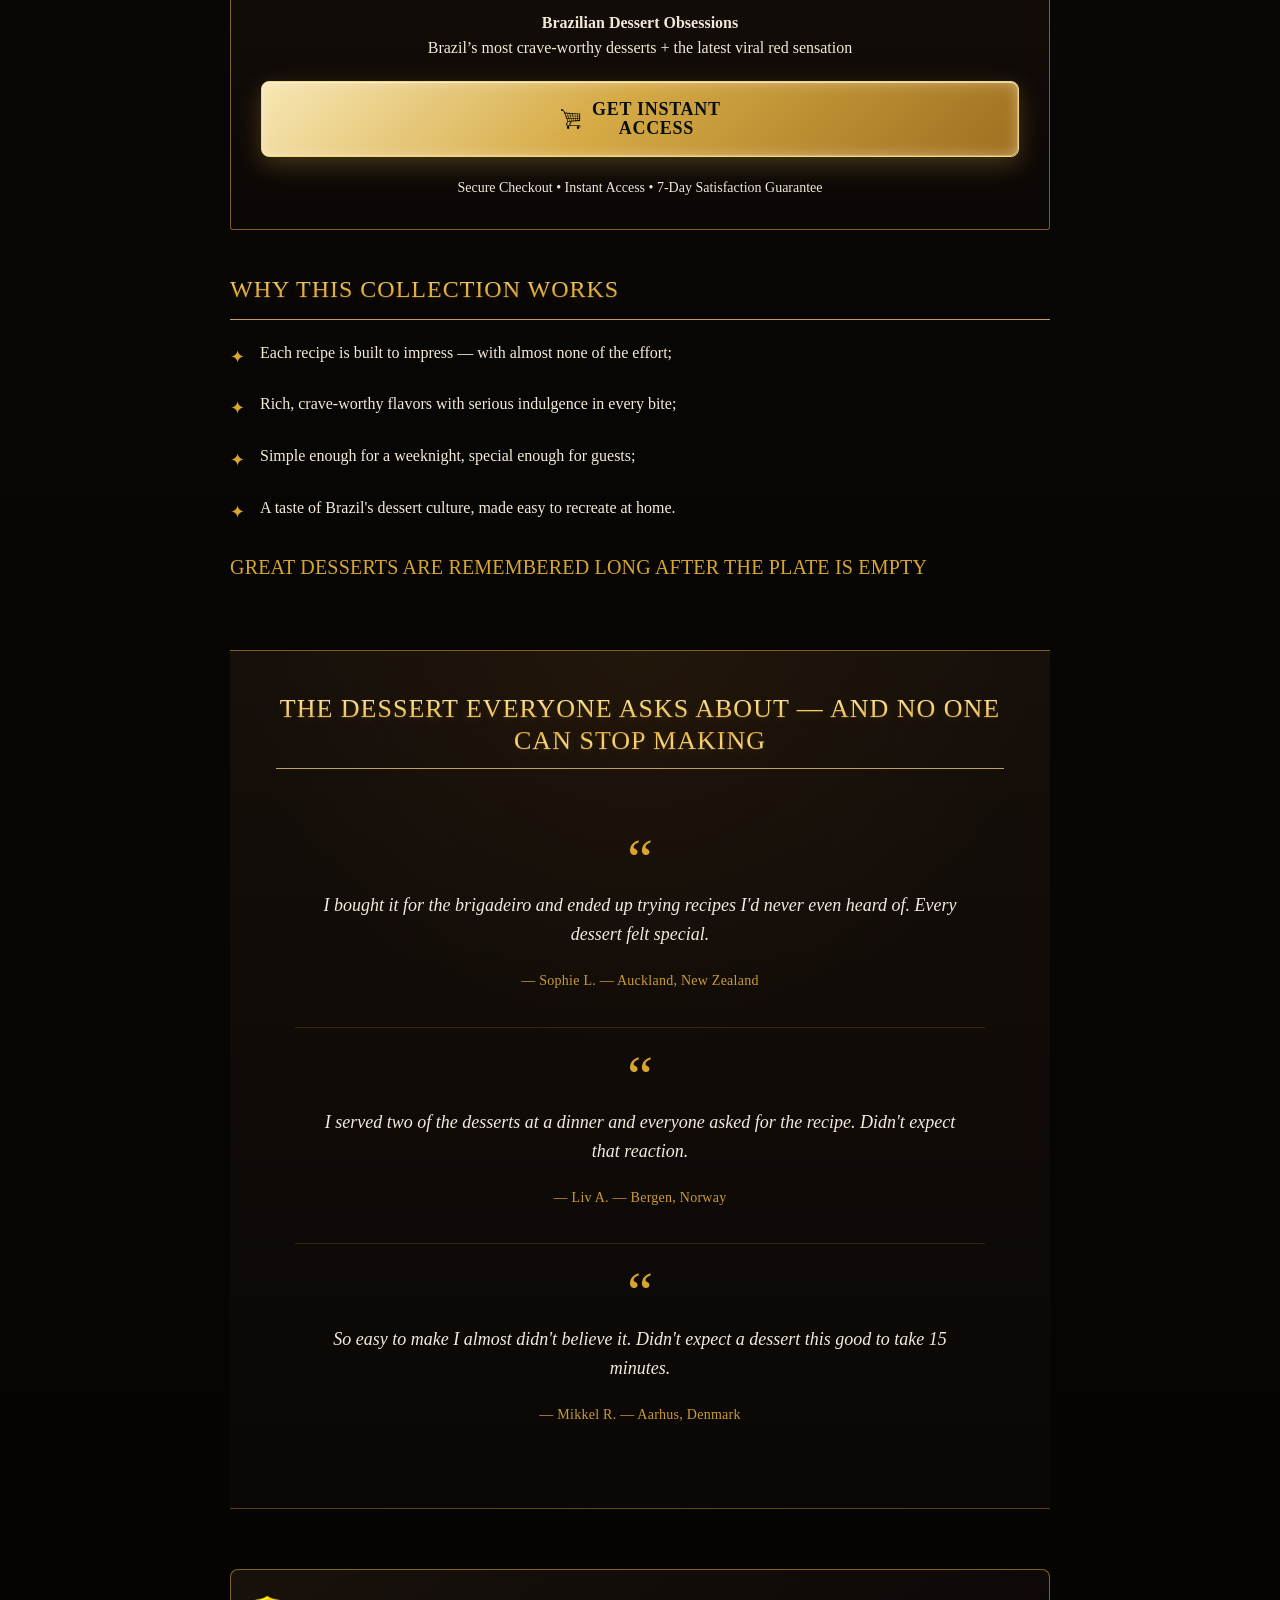
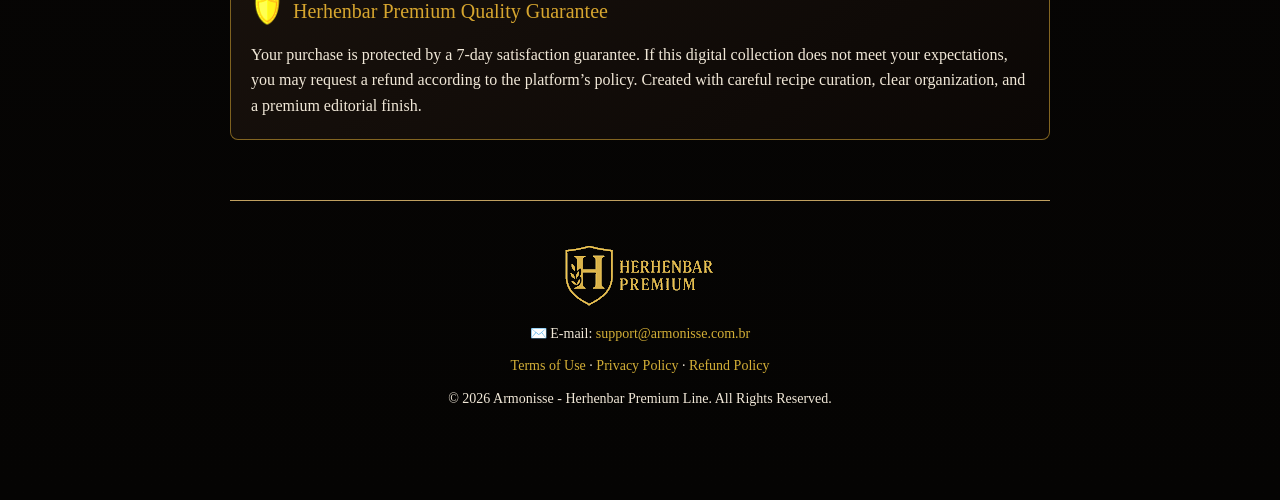
==== commit e95c465a: "Update index.html" ====
--- a/index.html
+++ b/index.html
@@ -110,7 +110,7 @@
                 </div>
 
                 <div class="feature">
-                    <h3>◆ One extra indulgence — because one favorite is never enough.  
+                    <h3>◆ A bonus recipe pulled straight from Brazil’s newest dessert craze. 
 </h3>
 </div>
             </div>
